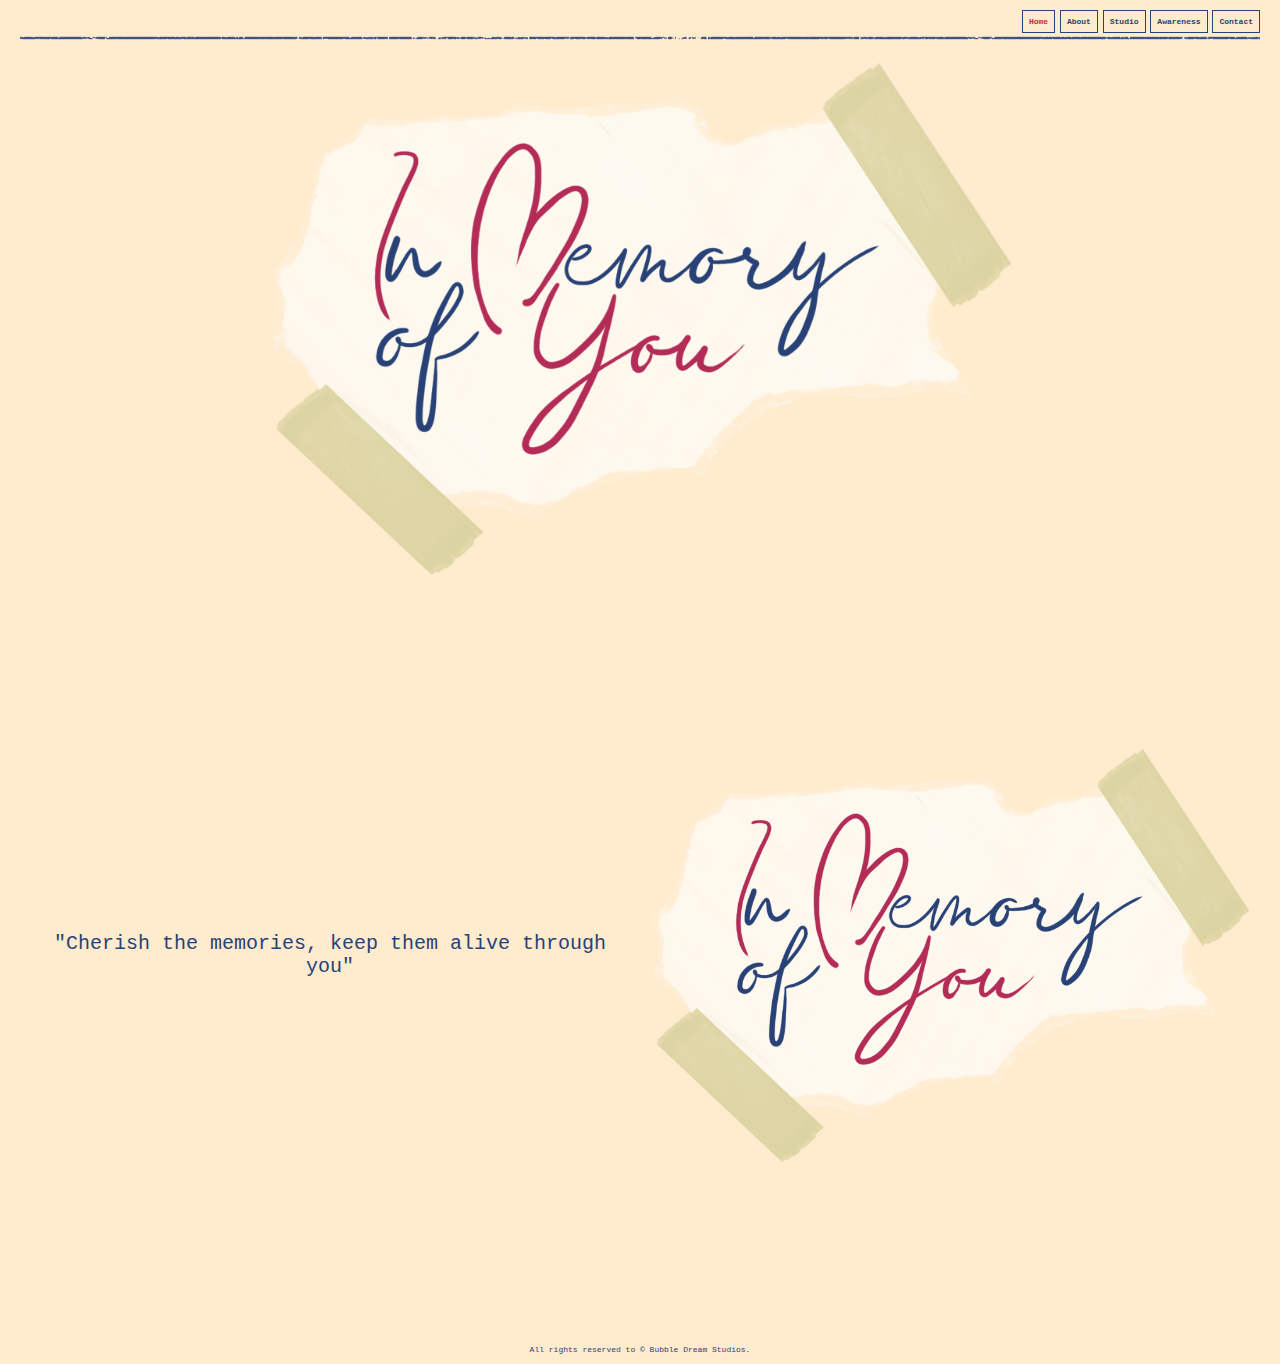
==== index.html @ 78f604c8 "Pages layout" ====
<!DOCTYPE html>
<html lang="en">
<head>
    <meta charset="UTF-8">
    <meta http-equiv="X-UA-Compatible" content="IE=edge">
    <meta name="viewport" content="width=device-width, initial-scale=1.0">
    <title>In Memory of You</title>
    <link rel="stylesheet" href="styles.css">
</head>
<body>
    <!-- Nav bar -->
    <nav id="main-menu">
        <ul> 
            <li><a href="index.html"><span>Home</span></a></li>
            <li><a href="about.html">About</a></li>
            <li><a href="studio.html">Studio</a></li>
            <li><a href="awareness.html">Awareness</a></li>
            <li><a href="contact.html">Contact</a></li>
        </ul>
        <img src="images/lineDivision.png">
    </nav>

    <!-- Div with Logo -->
    <div class="main-banner">
        <img src="images/logo.png">
    </div>

    <!-- Div with phrase and character's image -->
    <div class="slogan-banner">
        <div id="slogan">
            <h1>
                "Cherish the memories, keep them alive through you"
            </h1>
        </div>
        <div id="aurora-gif">
            <!-- Temporary until gif is ready -->
            <img src="images/logo.png">
        </div>
    </div>

    <!-- Footer starts here -->
    <footer>
        <p>All rights reserved to © Bubble Dream Studios.</p>
      </footer>
</body>
</html>
---- styles.css ----
/* By using the universal selector, this resets elements on the page and gives control to edit thr website´s style from scratch */
*
{
    color: rgb(40, 66, 119);
    background-color: blanchedalmond;
    margin: 0;
    padding: 0;
    font-family: 'Courier New', Courier, monospace;
    font-weight: normal;
}

/* NAV BAR STARTS HERE */

nav
{
    margin: 10px 20px 20px;
    font-size: 8px;
}

/* This will show which page is selected according to what is marked as span under nav in the html file */
nav span
{
    color: rgb(179, 43, 87);
    font-weight: bolder;
}

#main-menu ul
{
    /* Removes bullets from list */
    list-style: none;
    text-align: right;
}
#main-menu ul li
{
    display: inline;
    position: relative;
}

#main-menu ul li a
{
    font-weight: bold;
    /* Space between text and box */
    padding: 6px;
    /* Removes underline and other decorations from link */
    text-decoration: none;
    /* Using inline "block" so the area around the font is also clickable */
    display: inline-block;
    border: 1px solid rgb(40, 66, 119);
    transition: .4s;
}

/* Menu-bar colours change when mouse is over it */ 
#main-menu ul li a:hover
{
    border: 1px solid rgb(179, 43, 87);
}

/* Makes sure line division image is occupying entire space inside Nav and does not surpass it */
nav img
{
    width: 100%;
}

/* FOOTER STARTS HERE */
footer
{
    padding: 10px;
    text-align: center;
    font-size: 8px;
}

/* HOME PAGE CONTENTS START HERE */
.main-banner
{
    /* Border just to phisically see limits of div */
    /*border: 2px solid #FF0000;*/
    /* This maintains the total size of the box regardless of changing the inside values */
    box-sizing: border-box;
    display: flex;
    align-items: center;
    justify-content: center;
    position: relative;
    margin: 10px 20px 20px;
}

.main-banner img
{
    width: 60%;
}

.slogan-banner
{
    /* Border just to phisically see limits of div */
    /*border: 2px solid #FF0000;*/
    box-sizing: border-box;
    display: flex;
    align-items: center;
    justify-content: center;
    position: relative;
    margin: 10px 20px 20px;
    height: 80vh;
}

#slogan
{
    /* Border just to phisically see limits of div */
    /*border: 2px solid #FF0000;*/
    width: 50%;
    height: 100%;
    box-sizing: border-box;
    display: flex;
    align-items: center;
    justify-content: center;
    position: relative;
    text-align: center;
    font-size: 10px;
    padding: 10px;
}

#aurora-gif
{
    /* Border just to phisically see limits of div */
    /*border: 2px solid #FF0000;*/
    width: 50%;
    height: 100%;
    box-sizing: border-box;
    display: flex;
    align-items: center;
    justify-content: center;
    position: relative;
    padding: 10px;
}

#aurora-gif img
{
    width: 100%;
}

/* CONTACT PAGE STARTS HERE */
/* Container with all elements of the page*/
.contact
{
    /*border: 2px solid #FF0000;*/
    box-sizing: border-box;
    display: flex;
    align-items: center;
    justify-content: right;
    position: relative;
    margin: 10px 20px 20px;
    height: 80vh;
}

/* Container that keeps polaroids on right side */
.social-links
{
    /*border: 2px solid #FF0000;*/
    width: 50%;
    height: 100%;
    box-sizing: border-box;
    display: flex;
    flex-wrap: wrap;
    align-items: center;
    justify-content: center;
}

/* Conatiner around each polaroid*/
.polaroid-container
{
    /* border: 2px solid #FF0000; */
    display: flex;
    justify-content: center;
    align-items: center;
    width: 30%;
    margin: 10px;
}

/* Images specifications */
.polaroids-img
{   
    display: block;
    margin: 0 auto;
    width: 100%;
}
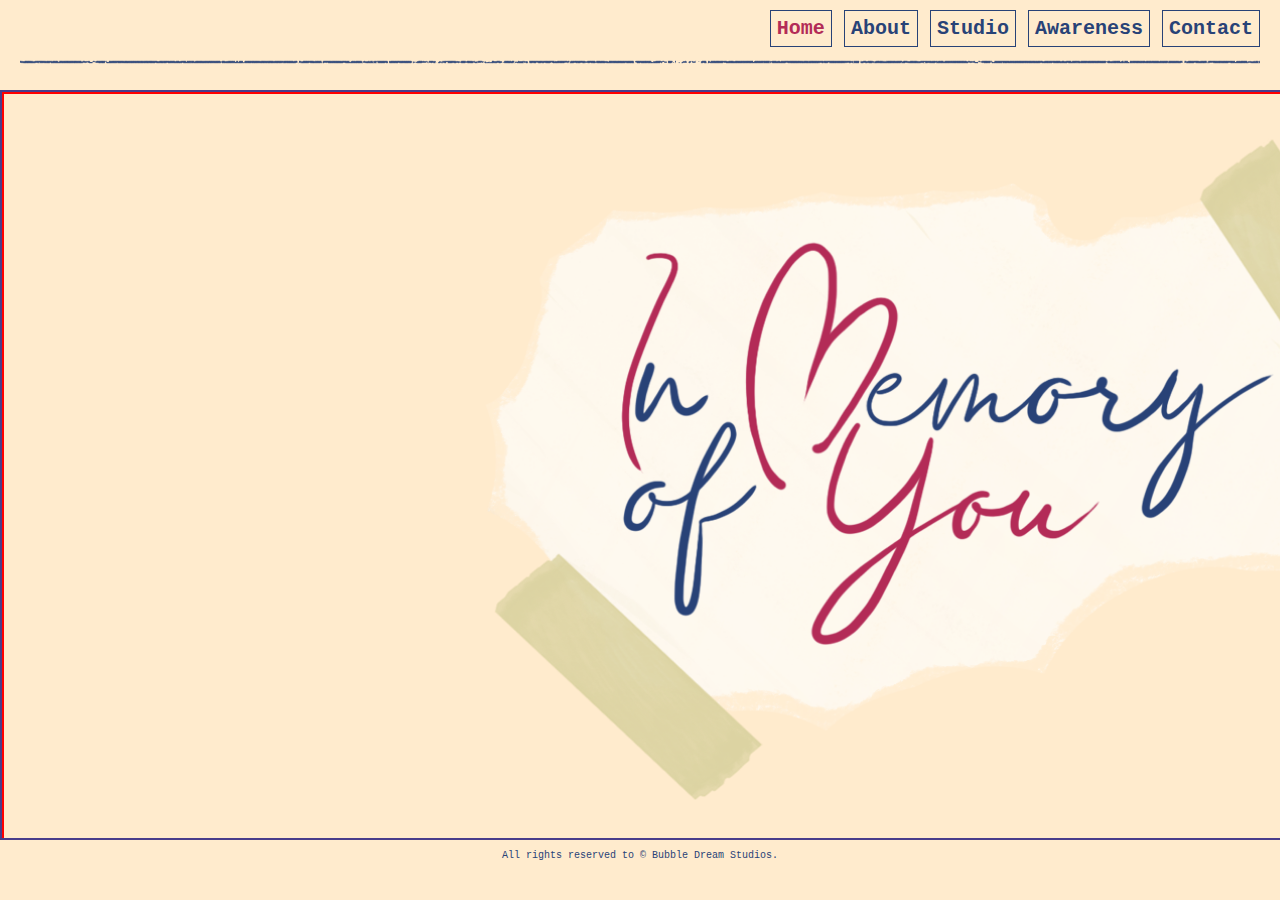
==== commit 3f35b274: "tentativa de fazer o scroll horizontal" ====
--- a/index.html
+++ b/index.html
@@ -20,23 +20,29 @@
         <img src="images/lineDivision.png">
     </nav>
 
-    <!-- Div with Logo -->
-    <div class="main-banner">
-        <img src="images/logo.png">
+    <div class="homeContainer">
+        <!-- Div with Logo -->
+        <div class="main-banner">
+            <img src="images/logo.png">
+        </div>
+
+        <!-- Div with phrase and character's image -->
+        <div class="slogan-banner">
+            <div id="slogan">
+                <h1>
+                    "Cherish the memories, keep them alive through you"
+                </h1>
+            </div>
+            <div id="aurora-gif">
+                <!-- Temporary until gif is ready -->
+                <img src="images/logo.png">
+            </div>
+        </div>
     </div>
 
-    <!-- Div with phrase and character's image -->
-    <div class="slogan-banner">
-        <div id="slogan">
-            <h1>
-                "Cherish the memories, keep them alive through you"
-            </h1>
-        </div>
-        <div id="aurora-gif">
-            <!-- Temporary until gif is ready -->
-            <img src="images/logo.png">
-        </div>
-    </div>
+    <script src="script.js">
+      
+    </script>
 
     <!-- Footer starts here -->
     <footer>
--- a/styles.css
+++ b/styles.css
@@ -14,7 +14,7 @@
 nav
 {
     margin: 10px 20px 20px;
-    font-size: 8px;
+    font-size: 20px;
 }
 
 /* This will show which page is selected according to what is marked as span under nav in the html file */
@@ -66,39 +66,48 @@
 {
     padding: 10px;
     text-align: center;
-    font-size: 8px;
+    font-size: 10px;
 }
 
 /* HOME PAGE CONTENTS START HERE */
+
+.homeContainer
+{
+    border:2px solid darkslateblue;
+    box-sizing: border-box;
+    position: relative;
+    display: flex;
+    width:1920px;
+    height:750px;
+   overflow: auto;
+    
+}
 .main-banner
 {
     /* Border just to phisically see limits of div */
-    /*border: 2px solid #FF0000;*/
+    border: 2px solid #FF0000;
     /* This maintains the total size of the box regardless of changing the inside values */
-    box-sizing: border-box;
     display: flex;
     align-items: center;
     justify-content: center;
-    position: relative;
-    margin: 10px 20px 20px;
+    min-width: 1920px;
+    height: 750px;
 }
 
 .main-banner img
 {
-    width: 60%;
+    width: 50%;
 }
 
 .slogan-banner
 {
     /* Border just to phisically see limits of div */
-    /*border: 2px solid #FF0000;*/
-    box-sizing: border-box;
+    border: 2px solid #FF0000;
     display: flex;
     align-items: center;
     justify-content: center;
-    position: relative;
-    margin: 10px 20px 20px;
-    height: 80vh;
+    min-width: 1920px;
+    height: 750px;
 }
 
 #slogan
@@ -113,7 +122,7 @@
     justify-content: center;
     position: relative;
     text-align: center;
-    font-size: 10px;
+    font-size: 20px;
     padding: 10px;
 }
 
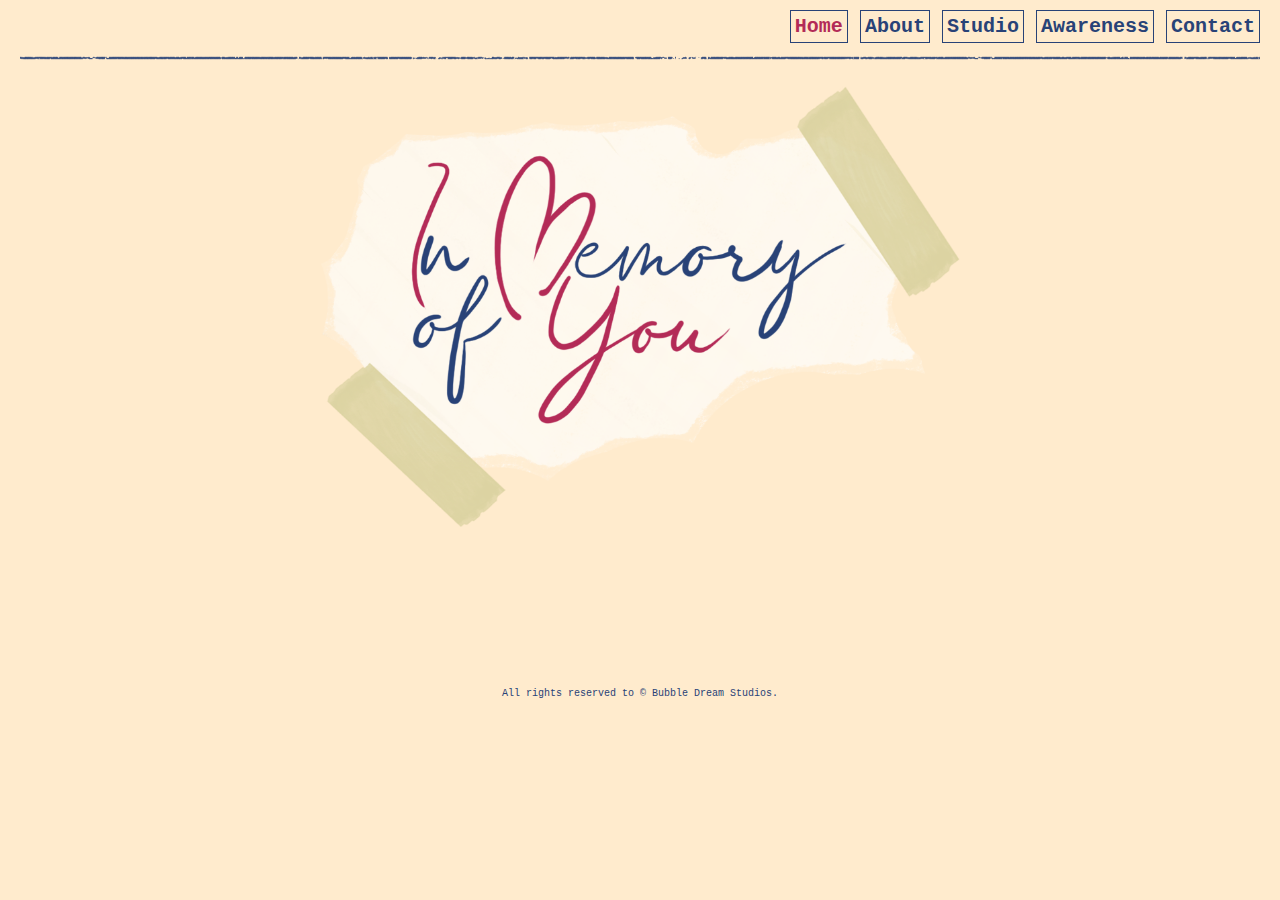
==== commit edb689d0: "Home page almost done || Bubble dream studio logo implemented" ====
--- a/index.html
+++ b/index.html
@@ -35,7 +35,7 @@
             </div>
             <div id="aurora-gif">
                 <!-- Temporary until gif is ready -->
-                <img src="images/logo.png">
+                <img src="images/Aurora.gif">
             </div>
         </div>
     </div>
--- a/styles.css
+++ b/styles.css
@@ -2,13 +2,16 @@
 *
 {
     color: rgb(40, 66, 119);
-    background-color: blanchedalmond;
     margin: 0;
     padding: 0;
     font-family: 'Courier New', Courier, monospace;
     font-weight: normal;
 }
 
+body
+{
+    background-color: blanchedalmond;
+}
 /* NAV BAR STARTS HERE */
 
 nav
@@ -40,7 +43,7 @@
 {
     font-weight: bold;
     /* Space between text and box */
-    padding: 6px;
+    padding: 4px;
     /* Removes underline and other decorations from link */
     text-decoration: none;
     /* Using inline "block" so the area around the font is also clickable */
@@ -64,7 +67,7 @@
 /* FOOTER STARTS HERE */
 footer
 {
-    padding: 10px;
+    padding: 50px;
     text-align: center;
     font-size: 10px;
 }
@@ -73,25 +76,27 @@
 
 .homeContainer
 {
-    border:2px solid darkslateblue;
-    box-sizing: border-box;
-    position: relative;
-    display: flex;
-    width:1920px;
-    height:750px;
-   overflow: auto;
+    /* border:2px solid darkslateblue; */
+    box-sizing: border-box;
+    position: relative;
+    display: flex;
+    width:100%;
+    height:180%;
+    overflow: auto;
+ 
     
 }
 .main-banner
 {
     /* Border just to phisically see limits of div */
-    border: 2px solid #FF0000;
+    /*border: 2px solid #FF0000;*/
     /* This maintains the total size of the box regardless of changing the inside values */
     display: flex;
     align-items: center;
     justify-content: center;
-    min-width: 1920px;
-    height: 750px;
+    min-width: 100%;
+    height: 100%;
+    position: relative;
 }
 
 .main-banner img
@@ -102,42 +107,44 @@
 .slogan-banner
 {
     /* Border just to phisically see limits of div */
-    border: 2px solid #FF0000;
-    display: flex;
-    align-items: center;
-    justify-content: center;
-    min-width: 1920px;
-    height: 750px;
+    /*border: 2px solid #FF0000;*/
+    background-color:rgb(173, 199, 214);
+    display: flex;
+    align-items: center;
+    justify-content: center;
+    min-width: 100%;
+    height: 100%;
+    position: relative;
+
 }
 
 #slogan
 {
     /* Border just to phisically see limits of div */
     /*border: 2px solid #FF0000;*/
-    width: 50%;
-    height: 100%;
-    box-sizing: border-box;
+    /*width: 50%;
+    height: 100%;
+    box-sizing: border-box;*/
     display: flex;
     align-items: center;
     justify-content: center;
     position: relative;
     text-align: center;
     font-size: 20px;
-    padding: 10px;
 }
 
 #aurora-gif
 {
     /* Border just to phisically see limits of div */
     /*border: 2px solid #FF0000;*/
-    width: 50%;
-    height: 100%;
-    box-sizing: border-box;
-    display: flex;
-    align-items: center;
-    justify-content: center;
-    position: relative;
-    padding: 10px;
+    /*width: 50%;
+    height: 100%;*/
+    box-sizing: border-box;
+    display: flex;
+    align-items: center;
+    justify-content: center;
+    position: relative;
+    
 }
 
 #aurora-gif img
@@ -149,7 +156,7 @@
 /* Container with all elements of the page*/
 .contact
 {
-    /*border: 2px solid #FF0000;*/
+    border: 2px solid #FF0000;
     box-sizing: border-box;
     display: flex;
     align-items: center;
@@ -159,6 +166,14 @@
     height: 80vh;
 }
 
+.album
+{
+    width: 80%;
+    height: 100%; 
+    display: flex;
+    margin-left: 300px;
+    position: relative;
+}
 /* Container that keeps polaroids on right side */
 .social-links
 {
@@ -175,12 +190,13 @@
 /* Conatiner around each polaroid*/
 .polaroid-container
 {
-    /* border: 2px solid #FF0000; */
-    display: flex;
+    border: 2px solid #FF0000;
+    display: inline-block;
     justify-content: center;
     align-items: center;
     width: 30%;
     margin: 10px;
+    position: relative;
 }
 
 /* Images specifications */
@@ -190,3 +206,32 @@
     margin: 0 auto;
     width: 100%;
 }
+
+div.card{
+    height: 530px;
+    align-items: center;
+    justify-content: center;
+}
+
+#cardblue{
+    background-color: rgb(110, 197, 255);
+    width: 350px;
+}
+
+#cardtext{
+    background-color: transparent;
+    width: 300px;
+    border: transparent;
+    align-items: center;
+    text-align: center;
+    margin-left: 25px;
+}
+
+#cardred{
+    background-color: rgb(255, 93, 93);
+    width: 350px;
+}
+
+#card-img{
+    width: 320px;
+}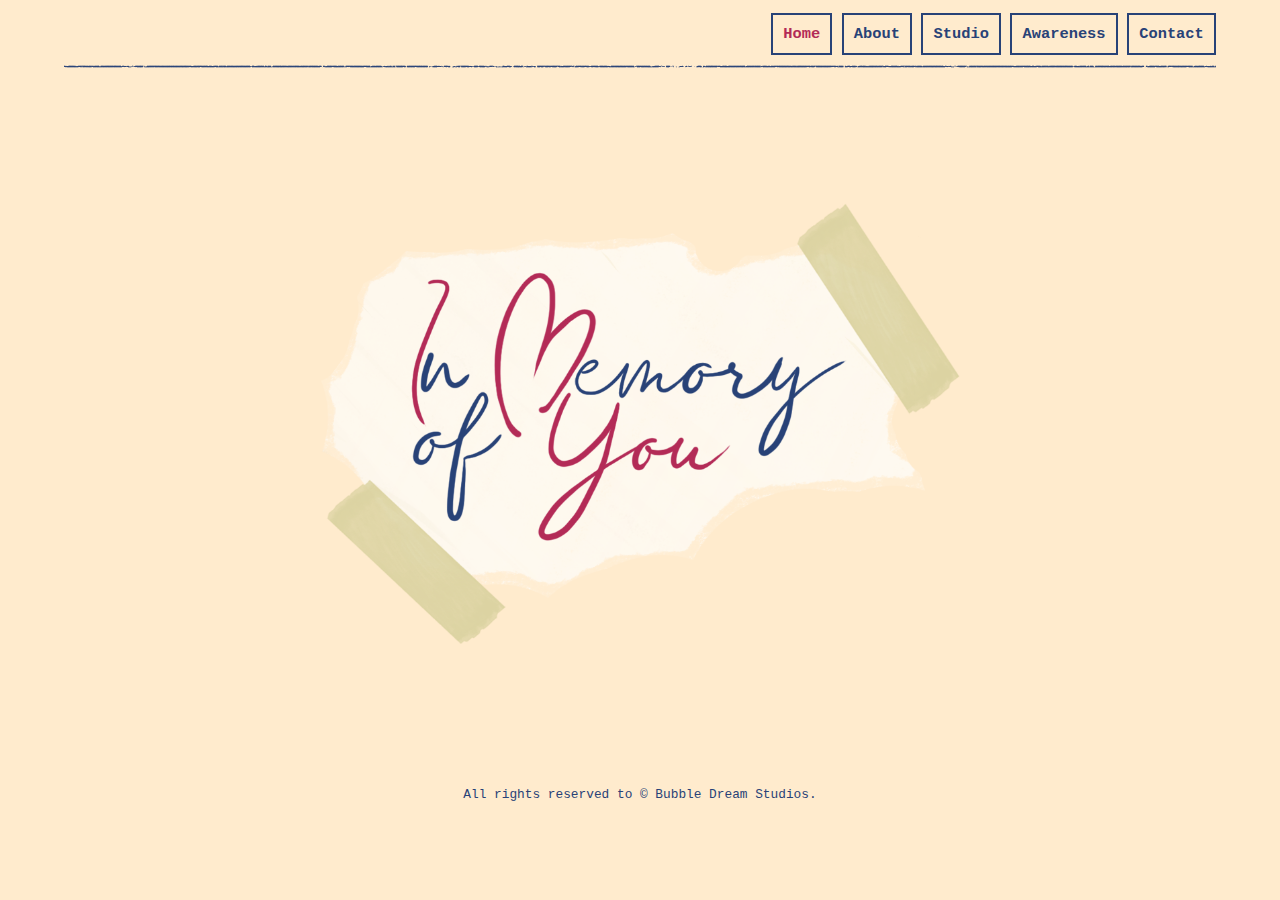
==== commit 2fe689fb: "Icon | Text | Final touches [might not be finished]" ====
--- a/index.html
+++ b/index.html
@@ -6,6 +6,8 @@
     <meta name="viewport" content="width=device-width, initial-scale=1.0">
     <title>In Memory of You</title>
     <link rel="stylesheet" href="styles.css">
+
+    <link rel="icon" type="image/x-icon" href="/images/icon_Fad_icon.ico">
 </head>
 <body>
     <!-- Nav bar -->
--- a/styles.css
+++ b/styles.css
@@ -16,8 +16,9 @@
 
 nav
 {
-    margin: 10px 20px 20px;
-    font-size: 20px;
+    box-sizing: border-box;
+    margin: 1% 5% 1%;
+    font-size: 1.2vw;
 }
 
 /* This will show which page is selected according to what is marked as span under nav in the html file */
@@ -43,19 +44,18 @@
 {
     font-weight: bold;
     /* Space between text and box */
-    padding: 4px;
+    padding: 0.8vw;
     /* Removes underline and other decorations from link */
     text-decoration: none;
     /* Using inline "block" so the area around the font is also clickable */
     display: inline-block;
-    border: 1px solid rgb(40, 66, 119);
-    transition: .4s;
-}
-
-/* Menu-bar colours change when mouse is over it */ 
+    border: 0.2vw solid rgb(40, 66, 119);
+}
+
+/* Box around nav bar sections colours change when mouse is over it, and also downsize */ 
 #main-menu ul li a:hover
 {
-    border: 1px solid rgb(179, 43, 87);
+    border: 0.15vw solid rgb(179, 43, 87);
 }
 
 /* Makes sure line division image is occupying entire space inside Nav and does not surpass it */
@@ -67,24 +67,31 @@
 /* FOOTER STARTS HERE */
 footer
 {
-    padding: 50px;
+    margin-top: 2%;
+    box-sizing: border-box;
     text-align: center;
-    font-size: 10px;
+    font-size: 1vw;
+    z-index: 10;
 }
 
 /* HOME PAGE CONTENTS START HERE */
 
 .homeContainer
 {
-    /* border:2px solid darkslateblue; */
-    box-sizing: border-box;
-    position: relative;
-    display: flex;
-    width:100%;
-    height:180%;
-    overflow: auto;
- 
-    
+   /* border:2px solid darkslateblue;*/
+    box-sizing: border-box;
+    position: relative;
+    display: flex;
+    width: 100%;
+    height: 75vh;
+    overflow-x: scroll;
+    overflow-y: hidden;
+    margin-top: 1%;
+}
+
+.homeContainer::-webkit-scrollbar
+{
+    display: none;
 }
 .main-banner
 {
@@ -95,7 +102,6 @@
     align-items: center;
     justify-content: center;
     min-width: 100%;
-    height: 100%;
     position: relative;
 }
 
@@ -119,21 +125,6 @@
 }
 
 #slogan
-{
-    /* Border just to phisically see limits of div */
-    /*border: 2px solid #FF0000;*/
-    /*width: 50%;
-    height: 100%;
-    box-sizing: border-box;*/
-    display: flex;
-    align-items: center;
-    justify-content: center;
-    position: relative;
-    text-align: center;
-    font-size: 20px;
-}
-
-#aurora-gif
 {
     /* Border just to phisically see limits of div */
     /*border: 2px solid #FF0000;*/
@@ -141,48 +132,64 @@
     height: 100%;*/
     box-sizing: border-box;
     display: flex;
+    padding: 10%;
     align-items: center;
     justify-content: center;
     position: relative;
-    
+    text-align: center;
+    font-size: 2vw;
+}
+
+#aurora-gif
+{
+    /* Border just to phisically see limits of div */
+    /*border: 2px solid #FF0000;*/
+    /*width: 50%;
+    height: 100%;*/
+    box-sizing: border-box;
+    display: flex;
+    align-items: center;
+    justify-content: center;
+    height: 100%;
+    width: 35%;
 }
 
 #aurora-gif img
 {
     width: 100%;
+    height: 100%;
 }
 
 /* CONTACT PAGE STARTS HERE */
 /* Container with all elements of the page*/
 .contact
 {
-    border: 2px solid #FF0000;
+    /*border: 1px solid #FF0000;*/
     box-sizing: border-box;
     display: flex;
     align-items: center;
     justify-content: right;
-    position: relative;
-    margin: 10px 20px 20px;
-    height: 80vh;
-}
-
-.album
-{
-    width: 80%;
-    height: 100%; 
-    display: flex;
-    margin-left: 300px;
-    position: relative;
-}
+    margin: 1% 5% 1%;
+    padding-right: 12%;
+    padding-top: 2.5%;
+    padding-bottom: 2.5%;
+    height: 75vh;
+    background-image: url("images/album.png");
+    background-size: 80% 100%;
+    background-repeat: no-repeat;
+    background-position: center;
+}
+
 /* Container that keeps polaroids on right side */
 .social-links
 {
-    /*border: 2px solid #FF0000;*/
-    width: 50%;
-    height: 100%;
-    box-sizing: border-box;
+    /*border: 1px solid #FF0000;*/
+    box-sizing: border-box;
+    width: 40%;
+    height: 88%;
     display: flex;
     flex-wrap: wrap;
+    column-gap: 5%;
     align-items: center;
     justify-content: center;
 }
@@ -190,48 +197,226 @@
 /* Conatiner around each polaroid*/
 .polaroid-container
 {
-    border: 2px solid #FF0000;
-    display: inline-block;
-    justify-content: center;
-    align-items: center;
-    width: 30%;
-    margin: 10px;
-    position: relative;
+    /*border: 1px solid #FF0000;*/
+    width: 35%;
+    transition-duration: 0.5s;
+}
+.polaroid-container:hover
+{
+    width: 38%;
 }
 
 /* Images specifications */
 .polaroids-img
 {   
-    display: block;
-    margin: 0 auto;
     width: 100%;
-}
-
-div.card{
-    height: 530px;
-    align-items: center;
-    justify-content: center;
-}
-
-#cardblue{
-    background-color: rgb(110, 197, 255);
-    width: 350px;
-}
-
-#cardtext{
-    background-color: transparent;
-    width: 300px;
-    border: transparent;
-    align-items: center;
+    transition-duration: 0.5s;
+}
+
+.polaroids-img:hover
+{   
+    box-shadow: 2px 2px 8px rgb(161, 161, 161);
+}
+
+/* Studio page content starts here */
+/* to make the parallax effect work*/
+/*Container that will have the images and text*/
+/* This container is used on About, Studio and Awareness pages*/
+.paContainer
+{
+    /*background-color: blanchedalmond;*/
+    box-sizing: border-box;
+    position: relative;
+    display: inline-block;
+    width: 100%;
+    height: 70vh;
+    overflow-x: scroll;
+    overflow-y: hidden;
+    margin-top: 1%;
+    white-space: nowrap;
+}
+
+/* Parallax image container */
+.paContainer2
+{
+    width: 60%;
+    height: 70vh;
+    display:inline-block;
+    white-space: nowrap;
+
+    background-image: url("images/Studio_Carolina.gif");
+    background-attachment: fixed;
+    background-position: center;
+    background-repeat: no-repeat;
+}
+
+/* Parallax image container */
+.paContainer3
+{
+    width: 60%;
+    height: 70vh;
+    display:inline-block;
+    white-space: nowrap;
+
+    background-image: url("images/Studio_Ines.gif");
+    background-attachment: fixed;
+    background-position: center;
+    background-repeat: no-repeat;
+    transition: background-position-x 1s;
+}
+
+.paContainer4
+{
+    width: 60%;
+    height: 70vh;
+    display:inline-block;
+    white-space: nowrap;
+
+    background-image: url("images/Studio_Carlos.gif");
+    background-attachment: fixed;
+    background-position: center;
+    background-repeat: no-repeat;
+    transition: background-position-x 1s;
+}
+
+.paContainer5
+{
+    width: 60%;
+    height: 70vh;
+    display:inline-block;
+    white-space: nowrap;
+
+    background-image: url("images/Studio_Pedro.gif");
+    background-attachment: fixed;
+    background-position: center;
+    background-repeat: no-repeat;
+    transition: background-position-x 1s;
+}
+
+
+/* hide the scrollbar*/ 
+.paContainer::-webkit-scrollbar
+{
+    display: none;
+}
+
+/* Where the text will be intregated */
+.content 
+{
+    width: 50%;
+    height: 70vh;
+    box-sizing: border-box;
+    background-color: blanchedalmond;
+    display:inline-block;
+    white-space: nowrap;
+    position: relative; 
+    vertical-align: top;
+
+    font-family: 'Courier New', Courier, monospace;
     text-align: center;
-    margin-left: 25px;
-}
-
-#cardred{
-    background-color: rgb(255, 93, 93);
-    width: 350px;
-}
-
-#card-img{
-    width: 320px;
+    font-size: 2vw;
+}
+
+/* About page content starts here */
+.paAbout
+{
+    width: 60%;
+    height: 70vh;
+    display:inline-block;
+    white-space: nowrap;
+
+    background-image: url("images/about1.jpg");
+    background-attachment: fixed;
+    background-position: center;
+    background-repeat: no-repeat;
+}
+
+.paAbout2
+{
+    width: 60%;
+    height: 70vh;
+    display:inline-block;
+    white-space: nowrap;
+
+    background-image: url("images/about_Aurora.jpg");
+    background-attachment: fixed;
+    background-position: center;
+    background-repeat: no-repeat;
+}
+
+.paAbout3
+{
+    width: 60%;
+    height: 70vh;
+    display:inline-block;
+    white-space: nowrap;
+
+    background-image: url("images/about_Iris.jpg");
+    background-attachment: fixed;
+    background-position: center;
+    background-repeat: no-repeat;
+}
+
+.paAbout4
+{
+    width: 60%;
+    height: 70vh;
+    display:inline-block;
+    white-space: nowrap;
+
+    background-image: url("images/about_Rosa.jpg");
+    background-attachment: fixed;
+    background-position: center;
+    background-repeat: no-repeat;
+}
+
+.paAwareness
+{
+    width: 60%;
+    height: 70vh;
+    display:inline-block;
+    white-space: nowrap;
+
+    background-image: url("images/awareness1.jpg"); 
+    background-attachment: fixed;
+    background-position: center;
+    background-repeat: no-repeat;
+}
+
+.paAwareness2
+{
+    width: 60%;
+    height: 70vh;
+    display:inline-block;
+    white-space: nowrap;
+
+    background-image: url("images/awareness2.jpg"); 
+    background-attachment: fixed;
+    background-position: center;
+    background-repeat: no-repeat;
+}
+
+.paAwareness3
+{
+    width: 60%;
+    height: 70vh;
+    display:inline-block;
+    white-space: nowrap;
+
+    background-image: url("images/awareness3.jpg"); 
+    background-attachment: fixed;
+    background-position: center;
+    background-repeat: no-repeat;
+}
+
+.download-img:hover
+{   
+    background-image: url("images/download_hover.png");
+    opacity: 0;
+    transition: opacity 0.25s;
+}
+
+download:hover
+{
+    opacity: 1;
 }